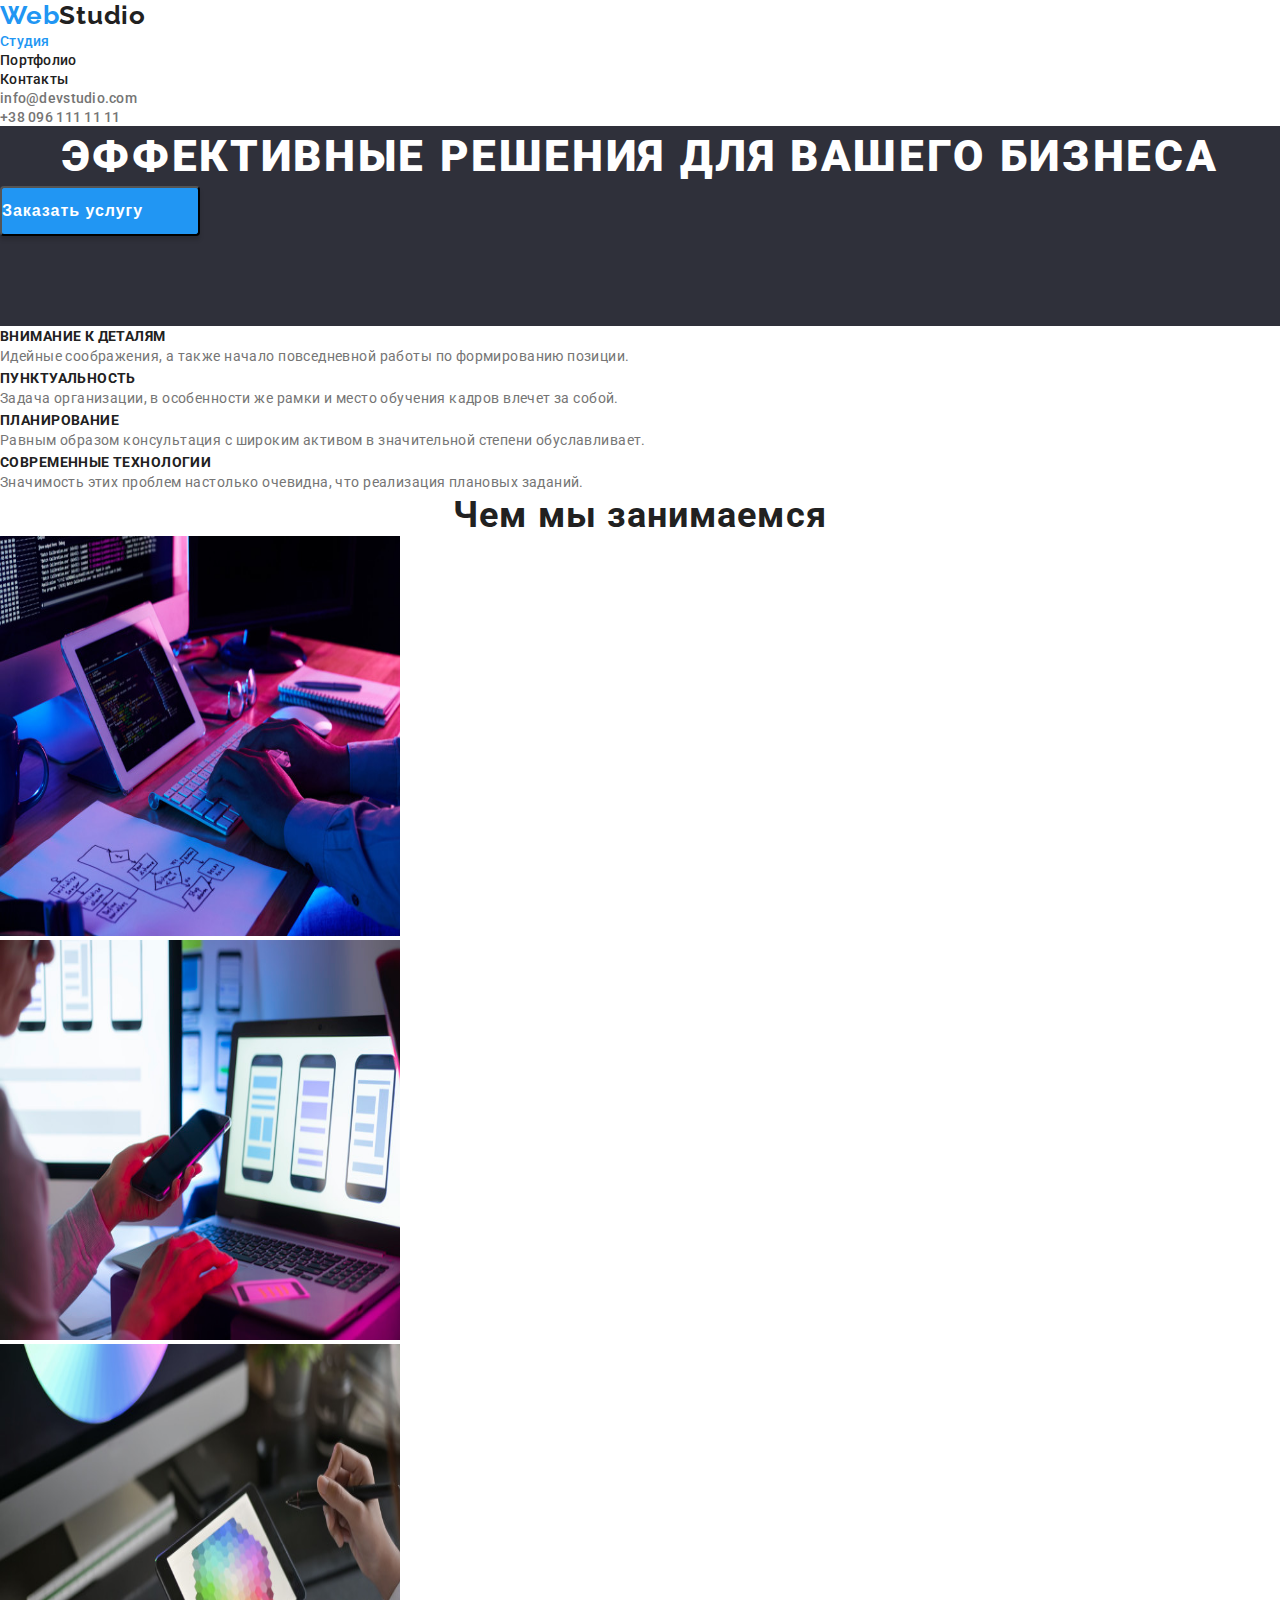
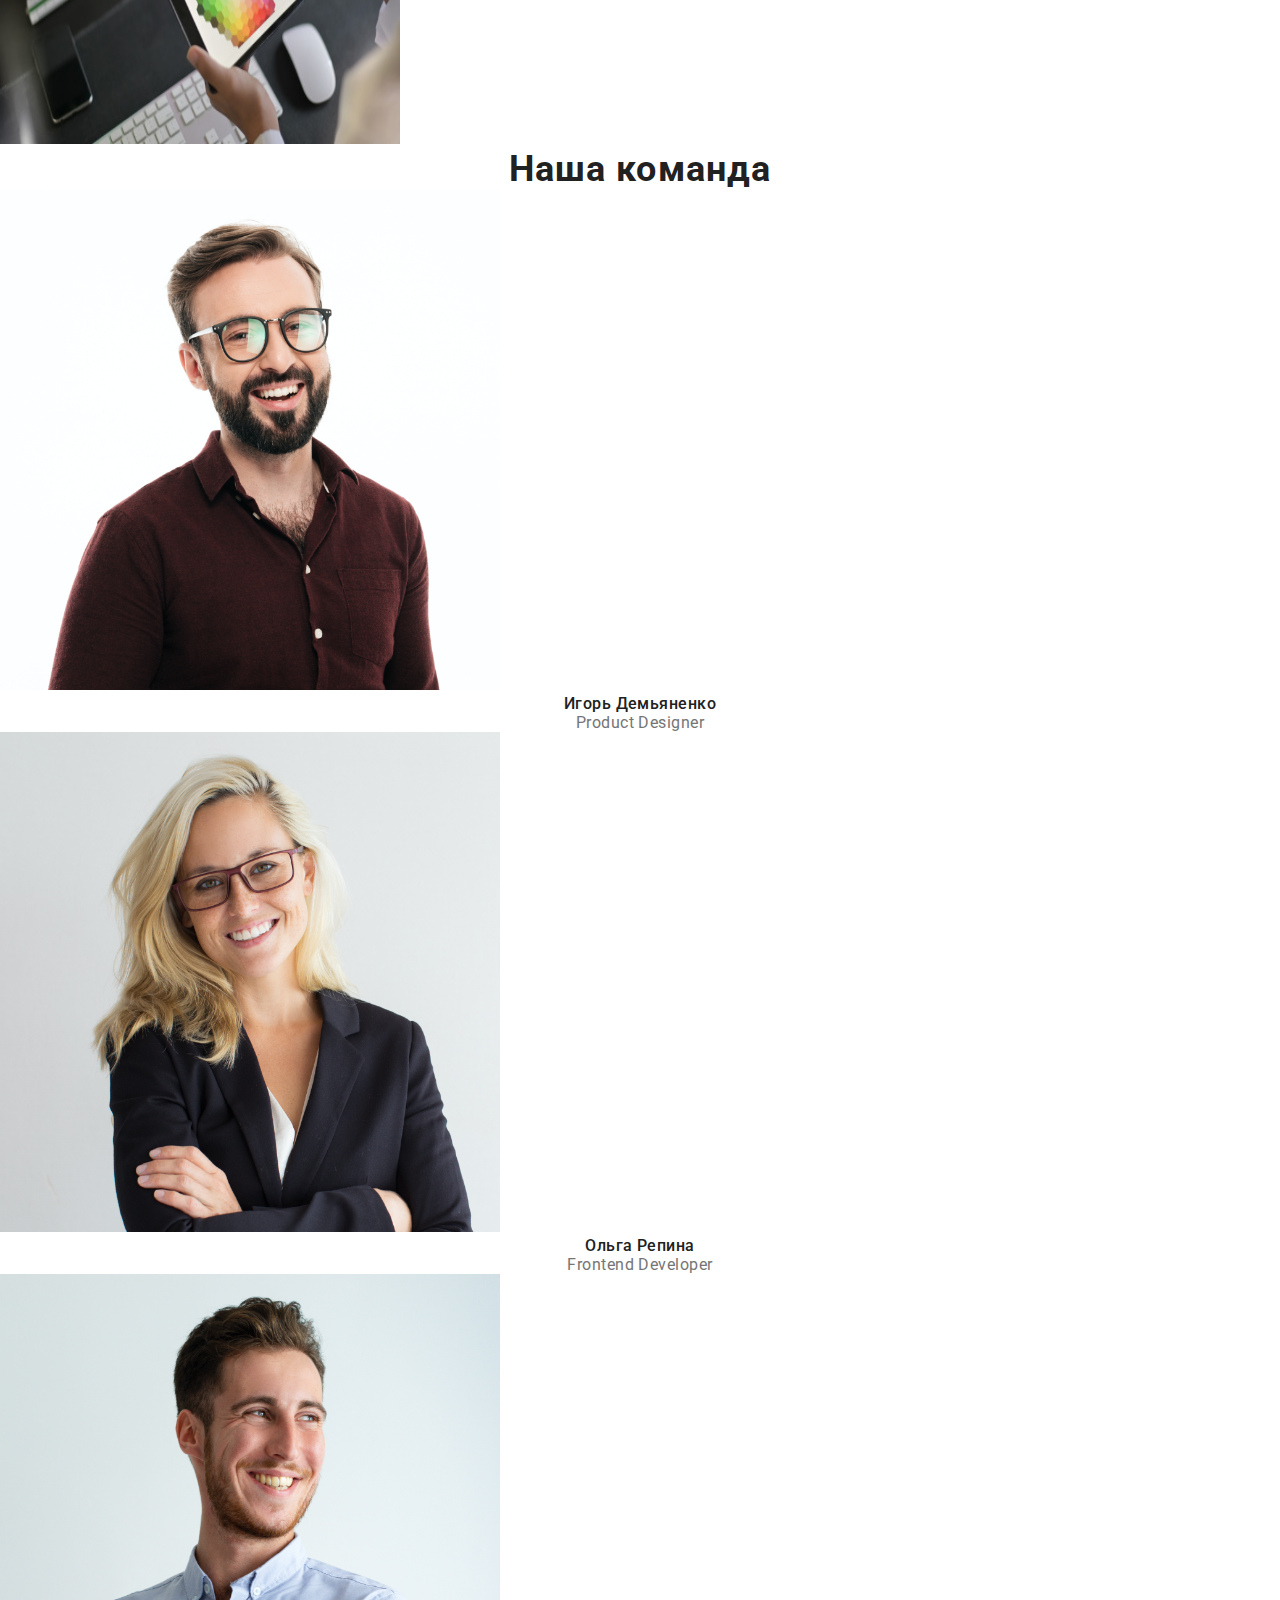
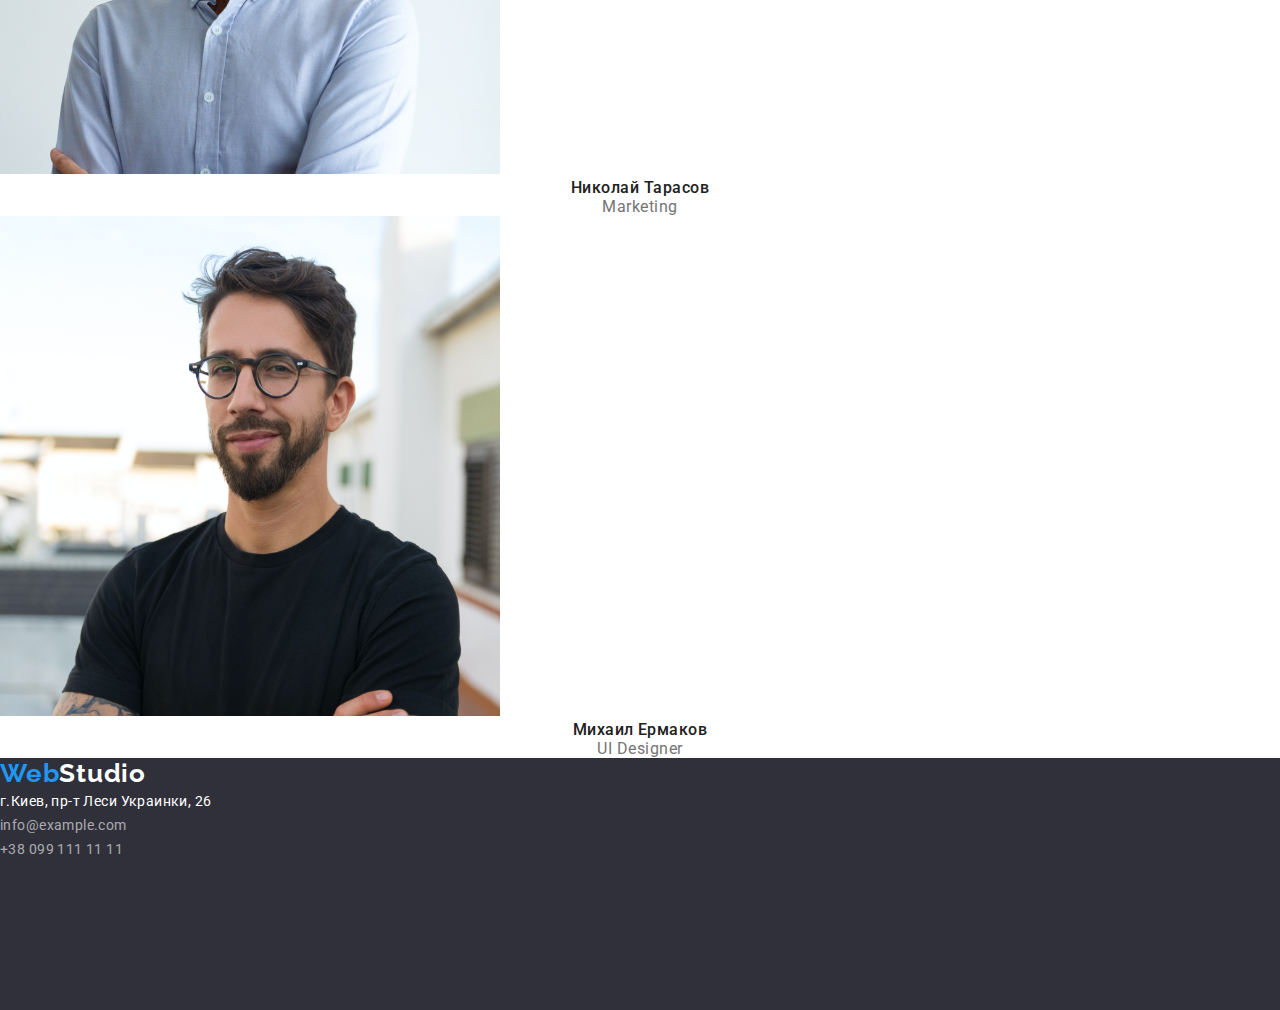
==== index.html @ b2752a5a "fails HW2" ====
<!DOCTYPE html>
<html lang="ru">
<head>
    <meta charset="UTF-8">
    <meta name="viewport" content="width=device-width, initial-scale=1.0">
    <title>goit-markup-hw-02</title>
    <link rel="preconnect" href="https://fonts.gstatic.com"> 
    <link href="https://fonts.googleapis.com/css2?family=Raleway:wght@700&family=Roboto:wght@400;500;700;900&display=swap" rel="stylesheet">
    <link rel="stylesheet" href="css/style.css">
</head>
<body>
    <header>
        <!--Nav conteiner-->
        <nav class="nav-list">
            <a class="logo" href="./index.html"> Web<span class="logo-studio">Studio</span></a>
            <ul>
                <li><a href="./index.html" class="nav-list-link current">Студия</a></li>
                <li><a href="./portfolio.html" class="nav-list-link">Портфолио</a></li>
                <li><a href="#" class="nav-list-link">Контакты</a></li>
            </ul>
        </nav>
        <!-- Contacts conteiner-->
        <div>
            <ul class="contacts-list">
                <li>
                    <a class="contacts-list-link" href="mailto:info@devstudio.com"> info@devstudio.com </a>
                </li>
                <li>
                    <a class="contacts-list-link" href="tel:+380961111111"> +38 096 111 11 11 </a>
                </li>
            </ul>
        </div>
    </header>  
    <main>
    <!-- Hero-->
        <section class="hero-section">
            <h1 class="hero-title"> ЭФФЕКТИВНЫЕ РЕШЕНИЯ ДЛЯ ВАШЕГО БИЗНЕСА </h1>
            <button class="hero-button" type="button"> Заказать услугу </button>
        </section>
    <!-- Features-->
        <section class="features-section">
            <ul>
                <li class="feature">
                    <h3 class="feature-title">ВНИМАНИЕ К ДЕТАЛЯМ</h3>
                    <p class="feature-text">Идейные соображения, а также начало повседневной работы по формированию позиции.</p>
                </li>
                <li class="feature">
                    <h3 class="feature-title">ПУНКТУАЛЬНОСТЬ</h3>
                    <p class="feature-text">Задача организации, в особенности же рамки и место обучения кадров влечет за собой.</p>
                </li>
                <li class="feature">
                    <h3 class="feature-title">ПЛАНИРОВАНИЕ</h3>
                    <p class="feature-text">Равным образом консультация с широким активом в значительной степени обуславливает.</p>
                </li>
                <li class="feature">
                    <h3 class="feature-title">СОВРЕМЕННЫЕ ТЕХНОЛОГИИ</h3>
                    <p class="feature-text">Значимость этих проблем настолько очевидна, что реализация плановых заданий.</p>
                </li>
            </ul>
        </section>
    <!-- What we do -->
        <section class="what-we-do">
            <h2 class="what-we-do-title">Чем мы занимаемся</h2>
            <ul>
                <li class="what-we-do-img"><img src="./images/img1.jpg" width="400" height="400" alt="computer"></li>
                <li class="what-we-do-img"><img src="./images/img2.jpg" width="400" height="400" alt="smartphone"></li>
                <li class="what-we-do-img"><img src="./images/img3.jpg" width="400" height="400" alt="tablet"></li>
            </ul>
        </section>
    <!-- Our team-->
        <section class="our-team">
            <h2 class="our-team-title">Наша команда</h2>
            <ul>
                <li>
                    <img src="./images/igor demyanenko.jpg" width="500" height="500" alt="Игорь Демьяненко">
                    <h3 class="person-title">Игорь Демьяненко</h3>
                    <p class="person-text">Product Designer</p>
                </li>
                <li>
                    <img src="./images/olga repina.jpg" width="500" height="500" alt="Ольга Репина">
                    <h3 class="person-title">Ольга Репина</h3>
                    <p class="person-text">Frontend Developer</p>
                </li>
                <li>
                    <img src="./images/nikolaj tarasov.jpg" width="500" height="500" alt="Николай Тарасов">
                    <h3 class="person-title">Николай Тарасов</h3>
                    <p class="person-text">Marketing</p>
                </li>
                <li>
                    <img src="./images/michael ermakov.jpg" width="500" height="500" alt="Михаил Ермаков">
                    <h3 class="person-title">Михаил Ермаков</h3>
                    <p class="person-text">UI Designer</p>
                </li>
            </ul>
        </section>
    </main>
    <footer>
        <!-- Contacts-->
        <div class="footer-list">
            <a class="logo" href="index.html">Web<span class="logo-studio-footer">Studio</span></a>
            <ul>
                <li>
                    <p class="address">г.Киев, пр-т Леси Украинки, 26</p> 
                </li>
                <li>
                    <a class="contacts" href="mailto:info@example.com">info@example.com</a>
                </li>
                <li>
                    <a class="contacts" href="tel:+380991111111">+38 099 111 11 11</a>
                </li>
            </ul>
        </div>    
    </footer>
</body>
</html>
---- css/style.css ----
*{
    padding: 0;
    margin: 0;
    box-sizing: border-box;
}
:root {
    --primary-text-color: #212121;
    --secondary-text-color: #757575;
    --accent-color: #2196f3;
    --white-text-color: #ffffff;
}  
body {
    background-color: var(--white-text-color);
    color: var(--primary-text-color);
    font-family: "Roboto", sans-serif;
}

/* Logo WebStudio */

.logo{
    font-family: "Raleway", sans-serif;
    font-style: normal;
    font-weight: bold;
    font-size: 26px;
    line-height: 31px;
    /* identical to box height */
    letter-spacing: 0.03em;
    color: var(--accent-color);
    text-decoration: none; 
}
.logo-studio{
    color: var(--primary-text-color);
}
.logo-studio-footer{
    color: var(--white-text-color);
}
.logo:hover,
.logo:active,
.logo:focus {
    color: var(--accent-color);
}

/* Navigation */

.nav-list-link{
    font-style: normal;
    font-weight: 500;
    font-size: 14px;
    line-height: 16px;
    letter-spacing: 0.02em;
    color: var(--primary-text-color);
    text-decoration: none; 
}

/* Подсвечивание текущей ссылки */

.nav-list .nav-list-link.current {
color: var(--accent-color);
}

/* Contacts */

.contacts-list-link {
    font-style: normal;
    font-weight: 500;
    font-size: 14px;
    line-height: 16px;
    letter-spacing: 0.02em;
    color: var(--secondary-text-color);
    text-decoration: none; 
}
.contacts-list-link:hover,
.contacts-list-link:active,
.contacts-list-link:focus {
    color: var(--accent-color);
}
.nav-list-link:hover,
.nav-list-link:active,
.nav-list-link:focus {
    color: var(--accent-color);
}

/* Hero section */

.hero-section{
    height: 200px;
    left: 0px;
    top: 80px;
    background: #2F303A;
}
.hero-title{
    font-style: normal;
    font-weight: 900;
    font-size: 44px;
    line-height: 60px;
    /* or 136% */
    text-align: center;
    letter-spacing: 0.06em;
    text-transform: uppercase;
    color: var(--white-text-color);
}
button {
    font-style: normal;
    font-weight: bold;
    font-size: 16px;
    line-height: 30px;
    /* identical to box height, or 187% */
    display: flex;
    align-items: center;
    text-align: center;
    letter-spacing: 0.06em;
    color: var(--white-text-color);
}
.hero-button{
    width: 200px;
    height: 50px;
    left: 700px;
    top: 430px;
    background: var(--accent-color);
    box-shadow: 0px 4px 4px rgba(0, 0, 0, 0.15);
    border-radius: 4px;
}

/* Our features */

.feature-title{
    font-style: normal;
    font-weight: bold;
    font-size: 14px;
    line-height: 16px;
    letter-spacing: 0.03em;
    text-transform: uppercase;
    color: var(--primary-text-color);
}
.feature-text{
    font-style: normal;
    font-weight: normal;
    font-size: 14px;
    line-height: 24px;
    /* or 171% */
    letter-spacing: 0.03em;
    color: var(--secondary-text-color);
}

/* What we do */

.what-we-do-title{
    font-style: normal;
    font-weight: bold;
    font-size: 36px;
    line-height: 42px;
    text-align: center;
    letter-spacing: 0.03em;
    color: var(--primary-text-color);
}

/* Our team */

.our-team-title{
    font-style: normal;
    font-weight: bold;
    font-size: 36px;
    line-height: 42px;
    text-align: center;
    letter-spacing: 0.03em;
    color: var(--primary-text-color);
}

/* Our team members */

.person-title{
    font-style: normal;
    font-weight: 500;
    font-size: 16px;
    line-height: 19px;
    /* identical to box height */
    text-align: center;
    letter-spacing: 0.03em;
    color: var(--primary-text-color);
}
.person-text{
    font-style: normal;
    font-weight: normal;
    font-size: 16px;
    line-height: 19px;
    /* identical to box height */
    text-align: center;
    letter-spacing: 0.03em;
    color: var(--secondary-text-color);
}

/* Address and Contacts*/

.footer-list{
    height: 252px;
    left: 0px;
    top: 2097px;
    background: #2F303A;
}
.address{
    font-style: normal;
    font-weight: normal;
    font-size: 14px;
    line-height: 24px;
    /* or 171% */
    letter-spacing: 0.03em;
    color: var(--white-text-color);
    text-decoration: none; 
}
.contacts{
    font-style: normal;
    font-weight: normal;
    font-size: 14px;
    line-height: 24px;
    /* or 171% */
    letter-spacing: 0.03em;
    color: rgba(255, 255, 255, 0.6);
    text-decoration: none; 
}
.contacts:hover,
.contacts:active,
.contacts:focus {
    color: var(--accent-color);
}

/* Portfolio.html */

/* Service conteiner */

.filter-button{
    font-family: inherit;
    font-size: 16px;
    font-weight: 500;
    line-height: 1.63;
    color: var(--primary-text-color);
    background: #F5F4FA;
    border-radius: 4px;
    border: none;
}
.filter-button:hover,
.filter-button:focus {
    color: var(--white-text-color);
    background-color: var(--accent-color);
}
.work-examples h3 {
    font-size: 18px;
    font-weight: 700;
    letter-spacing: 0.06em;
}
.work-examples p {
    font-size: 16px;
    color: var(--secondary-text-color);
}
.worktype-filters .filter-button.current{
    background-color: var(--accent-color);
    color: var(--white-text-color);
}
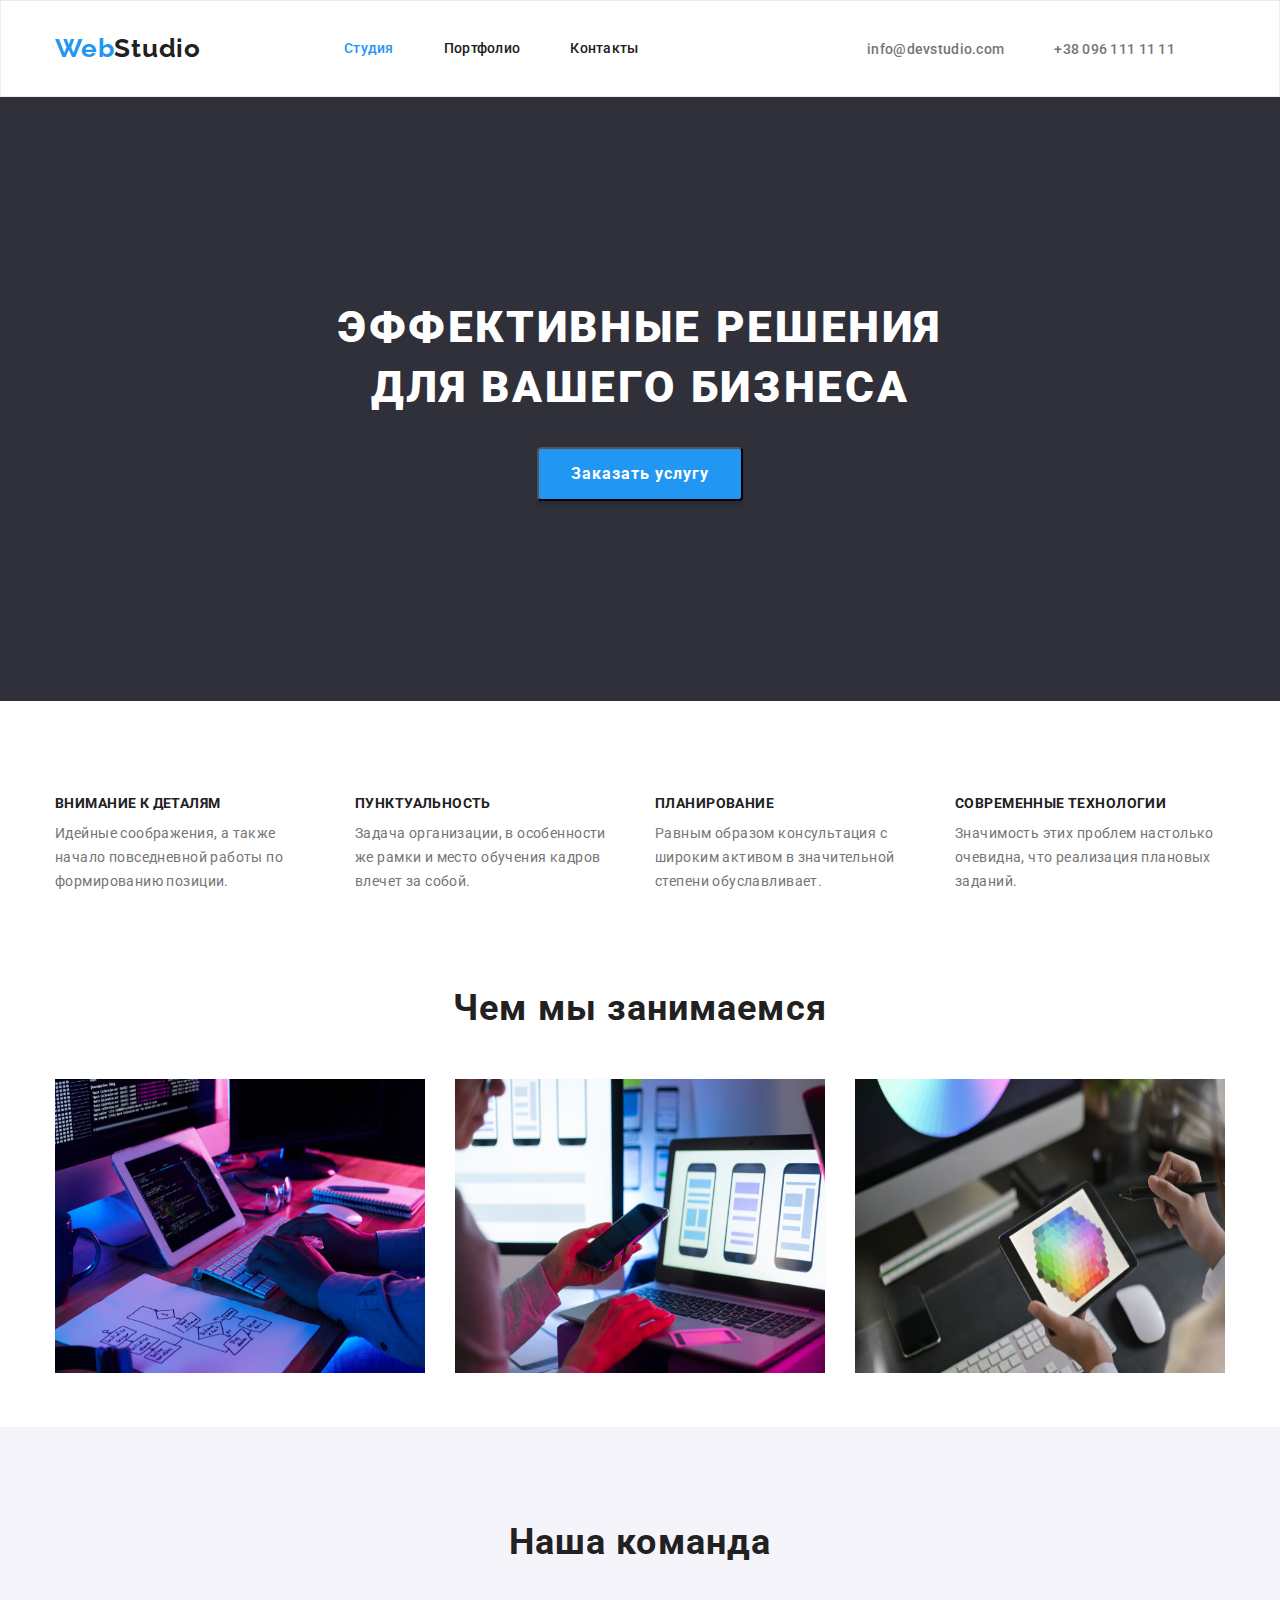
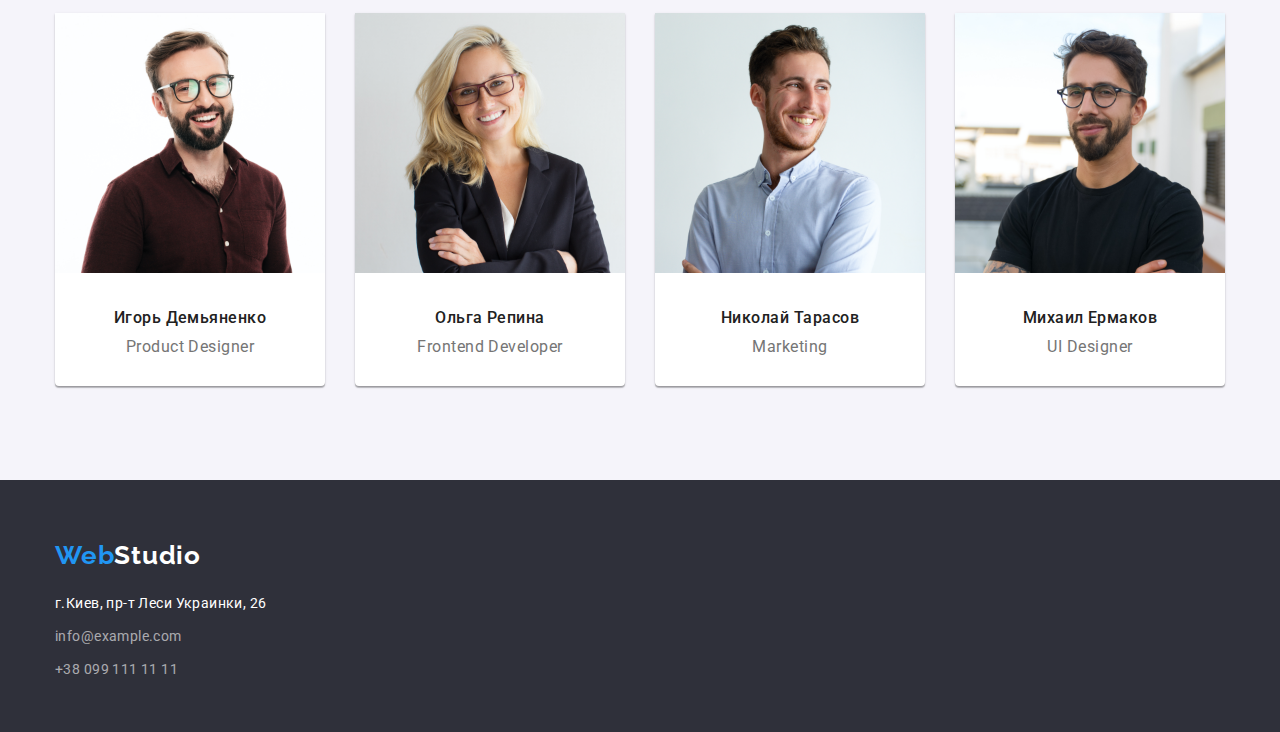
==== commit 3490ab14: "HW 3" ====
--- a/index.html
+++ b/index.html
@@ -6,21 +6,21 @@
     <title>goit-markup-hw-02</title>
     <link rel="preconnect" href="https://fonts.gstatic.com"> 
     <link href="https://fonts.googleapis.com/css2?family=Raleway:wght@700&family=Roboto:wght@400;500;700;900&display=swap" rel="stylesheet">
+    <link rel="stylesheet" href="https://cdnjs.cloudflare.com/ajax/libs/modern-normalize/1.0.0/modern-normalize.min.css">
     <link rel="stylesheet" href="css/style.css">
 </head>
 <body>
-    <header>
+    <header class="header">
+        <div class="conteiner">
         <!--Nav conteiner-->
-        <nav class="nav-list">
+        <nav class="nav">
             <a class="logo" href="./index.html"> Web<span class="logo-studio">Studio</span></a>
-            <ul>
-                <li><a href="./index.html" class="nav-list-link current">Студия</a></li>
-                <li><a href="./portfolio.html" class="nav-list-link">Портфолио</a></li>
-                <li><a href="#" class="nav-list-link">Контакты</a></li>
+            <ul class="nav-list">
+                <li class="nav-list-item"><a href="./index.html" class="nav-list-link current">Студия</a></li>
+                <li class="nav-list-item"><a href="./portfolio.html" class="nav-list-link">Портфолио</a></li>
+                <li class="nav-list-item"><a href="#" class="nav-list-link">Контакты</a></li>
             </ul>
-        </nav>
         <!-- Contacts conteiner-->
-        <div>
             <ul class="contacts-list">
                 <li>
                     <a class="contacts-list-link" href="mailto:info@devstudio.com"> info@devstudio.com </a>
@@ -29,83 +29,92 @@
                     <a class="contacts-list-link" href="tel:+380961111111"> +38 096 111 11 11 </a>
                 </li>
             </ul>
+        </nav>
         </div>
     </header>  
     <main>
     <!-- Hero-->
         <section class="hero-section">
-            <h1 class="hero-title"> ЭФФЕКТИВНЫЕ РЕШЕНИЯ ДЛЯ ВАШЕГО БИЗНЕСА </h1>
+        <div class="conteiner">
+            <h1 class="hero-title"> ЭФФЕКТИВНЫЕ РЕШЕНИЯ </br> ДЛЯ ВАШЕГО БИЗНЕСА </h1>
             <button class="hero-button" type="button"> Заказать услугу </button>
+        </div>
         </section>
     <!-- Features-->
         <section class="features-section">
-            <ul>
-                <li class="feature">
+        <div class="conteiner">
+            <ul class="feature-list">
+                <li class="feature-item">
                     <h3 class="feature-title">ВНИМАНИЕ К ДЕТАЛЯМ</h3>
                     <p class="feature-text">Идейные соображения, а также начало повседневной работы по формированию позиции.</p>
                 </li>
-                <li class="feature">
+                <li class="feature-item">
                     <h3 class="feature-title">ПУНКТУАЛЬНОСТЬ</h3>
                     <p class="feature-text">Задача организации, в особенности же рамки и место обучения кадров влечет за собой.</p>
                 </li>
-                <li class="feature">
+                <li class="feature-item">
                     <h3 class="feature-title">ПЛАНИРОВАНИЕ</h3>
                     <p class="feature-text">Равным образом консультация с широким активом в значительной степени обуславливает.</p>
                 </li>
-                <li class="feature">
+                <li class="feature-item">
                     <h3 class="feature-title">СОВРЕМЕННЫЕ ТЕХНОЛОГИИ</h3>
                     <p class="feature-text">Значимость этих проблем настолько очевидна, что реализация плановых заданий.</p>
                 </li>
             </ul>
+        </div>
         </section>
     <!-- What we do -->
         <section class="what-we-do">
+        <div class="conteiner">
             <h2 class="what-we-do-title">Чем мы занимаемся</h2>
-            <ul>
-                <li class="what-we-do-img"><img src="./images/img1.jpg" width="400" height="400" alt="computer"></li>
-                <li class="what-we-do-img"><img src="./images/img2.jpg" width="400" height="400" alt="smartphone"></li>
-                <li class="what-we-do-img"><img src="./images/img3.jpg" width="400" height="400" alt="tablet"></li>
+            <ul class="what-we-do-list">
+                <li class="what-we-do-img"><img src="./images/img1.jpg" width="370" height="294" alt="computer"></li>
+                <li class="what-we-do-img"><img src="./images/img2.jpg" width="370" height="294" alt="smartphone"></li>
+                <li class="what-we-do-img"><img src="./images/img3.jpg" width="370" height="294" alt="tablet"></li>
             </ul>
+        </div>
         </section>
     <!-- Our team-->
         <section class="our-team">
+        <div class="conteiner">
             <h2 class="our-team-title">Наша команда</h2>
-            <ul>
-                <li>
-                    <img src="./images/igor demyanenko.jpg" width="500" height="500" alt="Игорь Демьяненко">
+            <ul class="our-team-list">
+                <li class="our-team-item"> 
+                    <img src="./images/igor demyanenko.jpg" width="270" height="260" alt="Игорь Демьяненко">
                     <h3 class="person-title">Игорь Демьяненко</h3>
                     <p class="person-text">Product Designer</p>
                 </li>
-                <li>
-                    <img src="./images/olga repina.jpg" width="500" height="500" alt="Ольга Репина">
+                <li class="our-team-item">
+                    <img src="./images/olga repina.jpg" width="270" height="260" alt="Ольга Репина">
                     <h3 class="person-title">Ольга Репина</h3>
                     <p class="person-text">Frontend Developer</p>
                 </li>
-                <li>
-                    <img src="./images/nikolaj tarasov.jpg" width="500" height="500" alt="Николай Тарасов">
+                <li class="our-team-item">
+                    <img src="./images/nikolaj tarasov.jpg" width="270" height="260" alt="Николай Тарасов">
                     <h3 class="person-title">Николай Тарасов</h3>
                     <p class="person-text">Marketing</p>
                 </li>
-                <li>
-                    <img src="./images/michael ermakov.jpg" width="500" height="500" alt="Михаил Ермаков">
+                <li class="our-team-item">
+                    <img src="./images/michael ermakov.jpg" width="270" height="260" alt="Михаил Ермаков">
                     <h3 class="person-title">Михаил Ермаков</h3>
                     <p class="person-text">UI Designer</p>
                 </li>
             </ul>
+        </div>
         </section>
     </main>
-    <footer>
+    <footer class="footer-list">
         <!-- Contacts-->
-        <div class="footer-list">
+        <div class="conteiner">
             <a class="logo" href="index.html">Web<span class="logo-studio-footer">Studio</span></a>
             <ul>
-                <li>
+                <li class="contacts-item">
                     <p class="address">г.Киев, пр-т Леси Украинки, 26</p> 
                 </li>
-                <li>
+                <li class="contacts-item">
                     <a class="contacts" href="mailto:info@example.com">info@example.com</a>
                 </li>
-                <li>
+                <li class="contacts-item">
                     <a class="contacts" href="tel:+380991111111">+38 099 111 11 11</a>
                 </li>
             </ul>
--- a/css/style.css
+++ b/css/style.css
@@ -3,18 +3,45 @@
     margin: 0;
     box-sizing: border-box;
 }
+*,
+*::before,
+*::after {
+    box-sizing: border-box;
+}
+
 :root {
     --primary-text-color: #212121;
     --secondary-text-color: #757575;
     --accent-color: #2196f3;
     --white-text-color: #ffffff;
 }  
+
 body {
     background-color: var(--white-text-color);
     color: var(--primary-text-color);
     font-family: "Roboto", sans-serif;
 }
 
+ul{
+    list-style: none;
+}
+
+a{
+    text-decoration: none;
+    color: var(--primary-text-color)
+}
+
+.header{
+    border: 1px solid #ECECEC;
+}
+
+.conteiner{
+    width: 1200px;
+    margin-left: auto;
+    margin-right: auto;
+    padding-right: 15px;
+    padding-left: 15px;
+}
 /* Logo WebStudio */
 
 .logo{
@@ -28,12 +55,15 @@
     color: var(--accent-color);
     text-decoration: none; 
 }
+
 .logo-studio{
     color: var(--primary-text-color);
 }
+
 .logo-studio-footer{
     color: var(--white-text-color);
 }
+
 .logo:hover,
 .logo:active,
 .logo:focus {
@@ -42,6 +72,27 @@
 
 /* Navigation */
 
+.nav{
+    display: flex;
+    align-items: center;
+    margin-top: 32px;
+    margin-bottom: 32px;
+}
+
+.nav-list{
+    display: flex;
+    align-items: center;
+    margin-left: 93px;
+}
+
+.nav-list-item{
+    margin-left: 50px;
+}
+
+.nav-list-item:last-child{
+    margin-left: 50px;
+}
+
 .nav-list-link{
     font-style: normal;
     font-weight: 500;
@@ -60,7 +111,21 @@
 
 /* Contacts */
 
+.contacts-list{
+    margin-left: auto;
+    display: flex;
+    font-style: normal;
+    font-weight: normal;
+    font-size: 14px;
+    line-height: 24px;
+    /* or 171% */
+    letter-spacing: 0.03em;
+    color: rgba(255, 255, 255, 0.6);
+    text-decoration: none; 
+}
+
 .contacts-list-link {
+    margin-right: 50px;
     font-style: normal;
     font-weight: 500;
     font-size: 14px;
@@ -69,11 +134,13 @@
     color: var(--secondary-text-color);
     text-decoration: none; 
 }
+
 .contacts-list-link:hover,
 .contacts-list-link:active,
 .contacts-list-link:focus {
     color: var(--accent-color);
 }
+
 .nav-list-link:hover,
 .nav-list-link:active,
 .nav-list-link:focus {
@@ -83,10 +150,10 @@
 /* Hero section */
 
 .hero-section{
-    height: 200px;
-    left: 0px;
-    top: 80px;
+    text-align: center;
+    padding: 200px 0;
     background: #2F303A;
+    margin-bottom: 94px;
 }
 .hero-title{
     font-style: normal;
@@ -98,32 +165,46 @@
     letter-spacing: 0.06em;
     text-transform: uppercase;
     color: var(--white-text-color);
-}
-button {
-    font-style: normal;
-    font-weight: bold;
+    margin-bottom: 30px;
+}
+
+.hero-button{
+    font-weight: 700;
     font-size: 16px;
-    line-height: 30px;
-    /* identical to box height, or 187% */
-    display: flex;
-    align-items: center;
-    text-align: center;
+    line-height: 1.87;
     letter-spacing: 0.06em;
-    color: var(--white-text-color);
-}
-.hero-button{
-    width: 200px;
-    height: 50px;
-    left: 700px;
-    top: 430px;
-    background: var(--accent-color);
+    background-color: var(--accent-color);
+    color: var(--white-text-color);
+    display: inline-block;
+    padding: 10px 32px;
     box-shadow: 0px 4px 4px rgba(0, 0, 0, 0.15);
     border-radius: 4px;
+    cursor: pointer;
 }
 
 /* Our features */
 
+.features-section{
+    display: flex;
+    margin-bottom: 94px;
+}
+
+.feature-list{
+    display: flex;
+    align-items: flex-start;
+    justify-content: space-between;
+}
+
+.feature-item{
+    min-width: 270px;
+}
+
+.feature-item:not(:last-child) {
+    margin-right: 30px;
+}
+
 .feature-title{
+    margin-bottom: 10px;
     font-style: normal;
     font-weight: bold;
     font-size: 14px;
@@ -145,6 +226,7 @@
 /* What we do */
 
 .what-we-do-title{
+    margin-bottom: 50px;
     font-style: normal;
     font-weight: bold;
     font-size: 36px;
@@ -154,9 +236,25 @@
     color: var(--primary-text-color);
 }
 
+.what-we-do-list{
+    display: flex;
+    margin-bottom: 50px;
+}
+
+.what-we-do-img:not(:last-child) {
+    margin-right: 30px;
+}
+
 /* Our team */
 
+.our-team{
+    background: #F5F4FA;
+    padding-top: 94px;
+    padding-bottom: 94px;
+}
+
 .our-team-title{
+    margin-bottom: 50px;
     font-style: normal;
     font-weight: bold;
     font-size: 36px;
@@ -166,9 +264,25 @@
     color: var(--primary-text-color);
 }
 
+.our-team-list{
+    display: flex;
+}
+
+.our-team-item:not(:last-child) {
+    margin-right: 30px;
+}
+
+.our-team-item{
+    background-color: var(--white-text-color);
+    box-shadow: 0px 1px 3px rgba(0, 0, 0, 0.12), 0px 1px 1px rgba(0, 0, 0, 0.14), 0px 2px 1px rgba(0, 0, 0, 0.2);
+border-radius: 0px 0px 4px 4px;
+}
+
 /* Our team members */
 
 .person-title{
+    margin-top: 30px;
+    margin-bottom: 10px;
     font-style: normal;
     font-weight: 500;
     font-size: 16px;
@@ -178,7 +292,9 @@
     letter-spacing: 0.03em;
     color: var(--primary-text-color);
 }
+
 .person-text{
+    padding-bottom: 30px;
     font-style: normal;
     font-weight: normal;
     font-size: 16px;
@@ -192,12 +308,20 @@
 /* Address and Contacts*/
 
 .footer-list{
+    padding-top: 60px;
+    padding-bottom: 60px;
     height: 252px;
     left: 0px;
     top: 2097px;
     background: #2F303A;
 }
+
+.contacts-item{
+    margin-top: 9px;
+}
+
 .address{
+    margin-top: 20px;
     font-style: normal;
     font-weight: normal;
     font-size: 14px;
@@ -207,6 +331,7 @@
     color: var(--white-text-color);
     text-decoration: none; 
 }
+
 .contacts{
     font-style: normal;
     font-weight: normal;
@@ -217,6 +342,7 @@
     color: rgba(255, 255, 255, 0.6);
     text-decoration: none; 
 }
+
 .contacts:hover,
 .contacts:active,
 .contacts:focus {
@@ -227,7 +353,23 @@
 
 /* Service conteiner */
 
+.our-works{
+    padding-top: 94px;
+    padding-bottom: 94px;
+}
+
+.worktype-filters{
+    display: flex;
+    margin-bottom: 50px;
+    justify-content: center;
+}
+
+.worktype-filters-item:not(:last-child){
+    margin-right: 8px;
+}
+
 .filter-button{
+    padding: 6px 22px;
     font-family: inherit;
     font-size: 16px;
     font-weight: 500;
@@ -236,22 +378,54 @@
     background: #F5F4FA;
     border-radius: 4px;
     border: none;
-}
+    cursor: pointer;
+}
+
 .filter-button:hover,
 .filter-button:focus {
     color: var(--white-text-color);
     background-color: var(--accent-color);
-}
+    box-shadow: 0px 4px 4px rgba(0, 0, 0, 0.15);
+}
+
 .work-examples h3 {
     font-size: 18px;
     font-weight: 700;
     letter-spacing: 0.06em;
-}
+    margin-top: 20px;
+    margin-bottom: 4px;
+    margin-left: 24px;
+    margin-right: 24px;
+}
+
 .work-examples p {
     font-size: 16px;
     color: var(--secondary-text-color);
-}
+    margin-bottom: 20px;
+    margin-left: 24px;
+    margin-right: 24px;
+}
+
 .worktype-filters .filter-button.current{
     background-color: var(--accent-color);
     color: var(--white-text-color);
+}
+
+.work-examples{
+    display: flex;
+    flex-wrap: wrap;
+}
+
+.work-examples-item{
+    width: 370px;
+    margin: 0px 30px 30px 0px;
+    border: 1px solid #ECECEC;
+}
+
+.work-examples-item:nth-child(3n + 3) {
+    margin-right: 0px;
+}
+
+.work-examples-item:nth-last-child(-n + 3) {
+    margin-bottom: 0px;
 }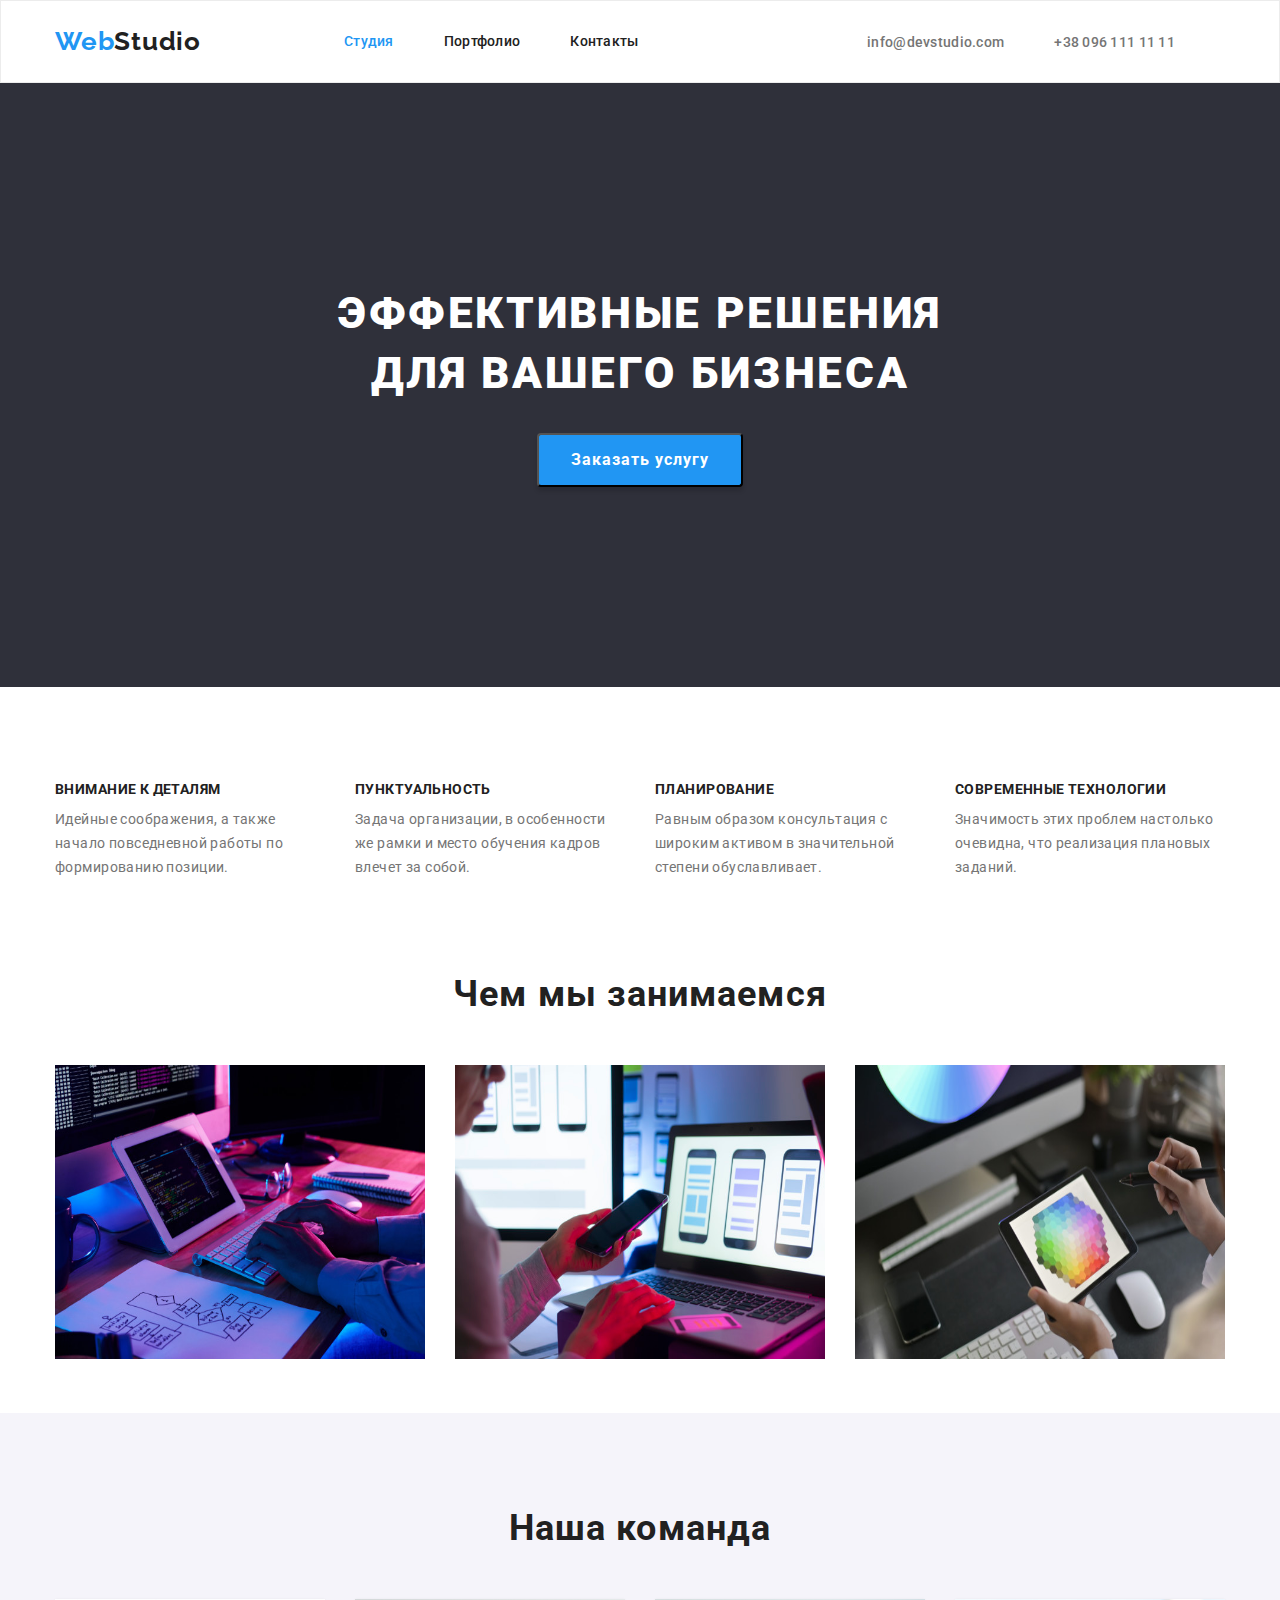
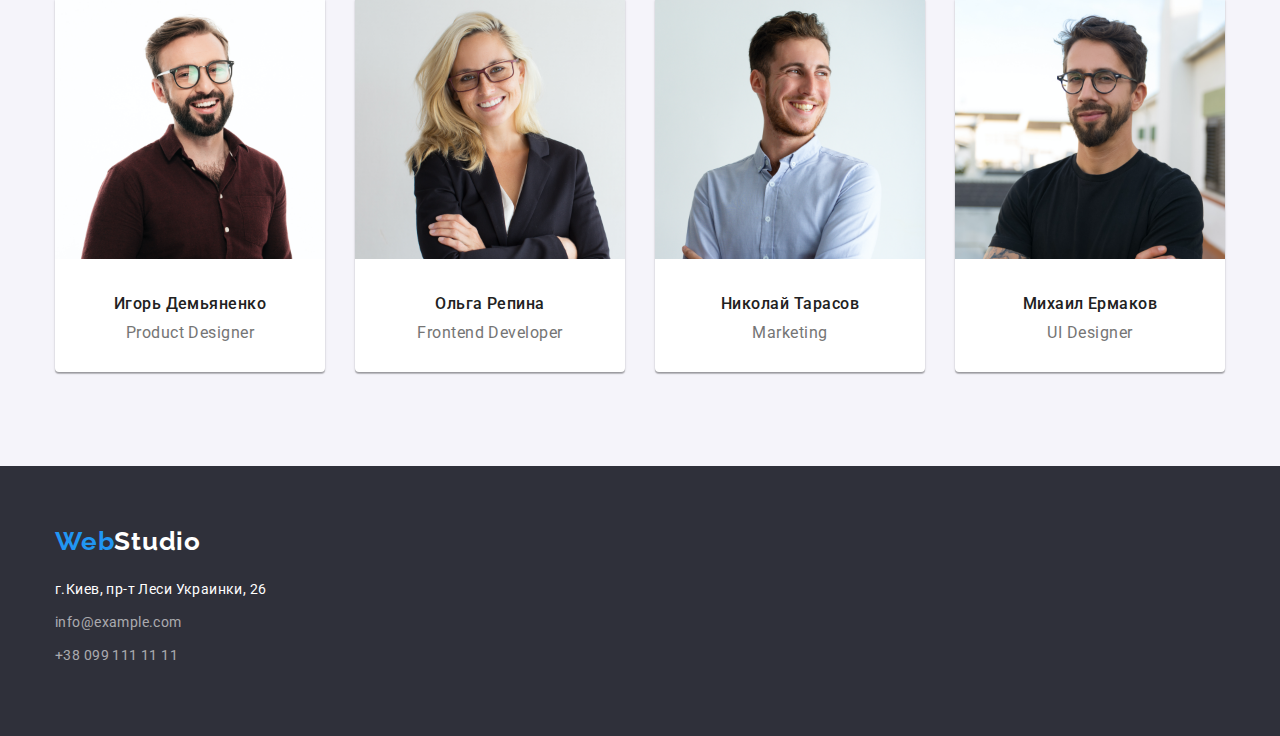
==== commit 8a0812ec: "правки по дз 3" ====
--- a/index.html
+++ b/index.html
@@ -3,7 +3,7 @@
 <head>
     <meta charset="UTF-8">
     <meta name="viewport" content="width=device-width, initial-scale=1.0">
-    <title>goit-markup-hw-02</title>
+    <title>goit-markup-hw-03</title>
     <link rel="preconnect" href="https://fonts.gstatic.com"> 
     <link href="https://fonts.googleapis.com/css2?family=Raleway:wght@700&family=Roboto:wght@400;500;700;900&display=swap" rel="stylesheet">
     <link rel="stylesheet" href="https://cdnjs.cloudflare.com/ajax/libs/modern-normalize/1.0.0/modern-normalize.min.css">
@@ -11,38 +11,39 @@
 </head>
 <body>
     <header class="header">
-        <div class="conteiner">
+        <div class="conteiner header-items">
         <!--Nav conteiner-->
-        <nav class="nav">
-            <a class="logo" href="./index.html"> Web<span class="logo-studio">Studio</span></a>
-            <ul class="nav-list">
-                <li class="nav-list-item"><a href="./index.html" class="nav-list-link current">Студия</a></li>
-                <li class="nav-list-item"><a href="./portfolio.html" class="nav-list-link">Портфолио</a></li>
-                <li class="nav-list-item"><a href="#" class="nav-list-link">Контакты</a></li>
-            </ul>
+            <nav class="nav-info">
+                <a class="logo" href="./index.html"> Web<span class="logo-studio">Studio</span></a> 
+                <ul class="nav-list">
+                    <li class="nav-list-item"><a href="./index.html" class="nav-list-link current">Студия</a></li>
+                    <li class="nav-list-item"><a href="./portfolio.html" class="nav-list-link">Портфолио</a></li>
+                    <li class="nav-list-item"><a href="#" class="nav-list-link">Контакты</a></li>
+                </ul>
+            </nav>
         <!-- Contacts conteiner-->
-            <ul class="contacts-list">
-                <li>
-                    <a class="contacts-list-link" href="mailto:info@devstudio.com"> info@devstudio.com </a>
-                </li>
-                <li>
-                    <a class="contacts-list-link" href="tel:+380961111111"> +38 096 111 11 11 </a>
-                </li>
-            </ul>
-        </nav>
+                <ul class="contacts-list">
+                    <li>
+                        <a class="contacts-list-link" href="mailto:info@devstudio.com"> info@devstudio.com </a>
+                    </li>
+                    <li>
+                        <a class="contacts-list-link" href="tel:+380961111111"> +38 096 111 11 11 </a>
+                    </li>
+                </ul>
         </div>
     </header>  
     <main>
     <!-- Hero-->
         <section class="hero-section">
         <div class="conteiner">
-            <h1 class="hero-title"> ЭФФЕКТИВНЫЕ РЕШЕНИЯ </br> ДЛЯ ВАШЕГО БИЗНЕСА </h1>
+            <h1 class="hero-title"> Эффективные решения </br> для вашего бизнеса </h1>
             <button class="hero-button" type="button"> Заказать услугу </button>
         </div>
         </section>
     <!-- Features-->
         <section class="features-section">
         <div class="conteiner">
+            <h2 class="visually-hidden">Наши преимущества</h2>
             <ul class="feature-list">
                 <li class="feature-item">
                     <h3 class="feature-title">ВНИМАНИЕ К ДЕТАЛЯМ</h3>
--- a/css/style.css
+++ b/css/style.css
@@ -33,6 +33,15 @@
 
 .header{
     border: 1px solid #ECECEC;
+    padding-top: 25px;
+    padding-bottom: 25px;
+}
+
+/* Выравние элементов шапки в одну линию */
+
+.header-items{
+    display: flex;
+    align-items: center;
 }
 
 .conteiner{
@@ -42,6 +51,14 @@
     padding-right: 15px;
     padding-left: 15px;
 }
+
+/* Navigation */
+
+.nav-info{
+    display: flex;
+    align-items: center;
+}
+
 /* Logo WebStudio */
 
 .logo{
@@ -70,19 +87,9 @@
     color: var(--accent-color);
 }
 
-/* Navigation */
-
-.nav{
-    display: flex;
-    align-items: center;
-    margin-top: 32px;
-    margin-bottom: 32px;
-}
-
 .nav-list{
     display: flex;
-    align-items: center;
-    margin-left: 93px;
+    margin: 0 0 0 93px;
 }
 
 .nav-list-item{
@@ -112,8 +119,8 @@
 /* Contacts */
 
 .contacts-list{
-    margin-left: auto;
-    display: flex;
+    display: flex;
+    margin: 0 0 0 auto;
     font-style: normal;
     font-weight: normal;
     font-size: 14px;
@@ -135,15 +142,11 @@
     text-decoration: none; 
 }
 
-.contacts-list-link:hover,
-.contacts-list-link:active,
-.contacts-list-link:focus {
+.contacts-list-link:hover, .contacts-list-link:active, .contacts-list-link:focus {
     color: var(--accent-color);
 }
 
-.nav-list-link:hover,
-.nav-list-link:active,
-.nav-list-link:focus {
+.nav-list-link:hover, .nav-list-link:active, .nav-list-link:focus {
     color: var(--accent-color);
 }
 
@@ -184,6 +187,19 @@
 
 /* Our features */
 
+.visually-hidden {
+    position: absolute;
+    width: 1px;
+    height: 1px;
+    margin: -1px;
+    border: 0;
+    padding: 0;
+    white-space: nowrap;
+    clip-path: inset(100%);
+    clip: rect(0 0 0 0);
+    overflow: hidden;
+}
+
 .features-section{
     display: flex;
     margin-bottom: 94px;
@@ -275,7 +291,7 @@
 .our-team-item{
     background-color: var(--white-text-color);
     box-shadow: 0px 1px 3px rgba(0, 0, 0, 0.12), 0px 1px 1px rgba(0, 0, 0, 0.14), 0px 2px 1px rgba(0, 0, 0, 0.2);
-border-radius: 0px 0px 4px 4px;
+    border-radius: 0px 0px 4px 4px;
 }
 
 /* Our team members */
@@ -310,14 +326,13 @@
 .footer-list{
     padding-top: 60px;
     padding-bottom: 60px;
-    height: 252px;
     left: 0px;
     top: 2097px;
     background: #2F303A;
 }
 
-.contacts-item{
-    margin-top: 9px;
+.contacts-item {
+    margin-bottom: 9px;
 }
 
 .address{
@@ -388,7 +403,7 @@
     box-shadow: 0px 4px 4px rgba(0, 0, 0, 0.15);
 }
 
-.work-examples h3 {
+.work-examples h2 {
     font-size: 18px;
     font-weight: 700;
     letter-spacing: 0.06em;
